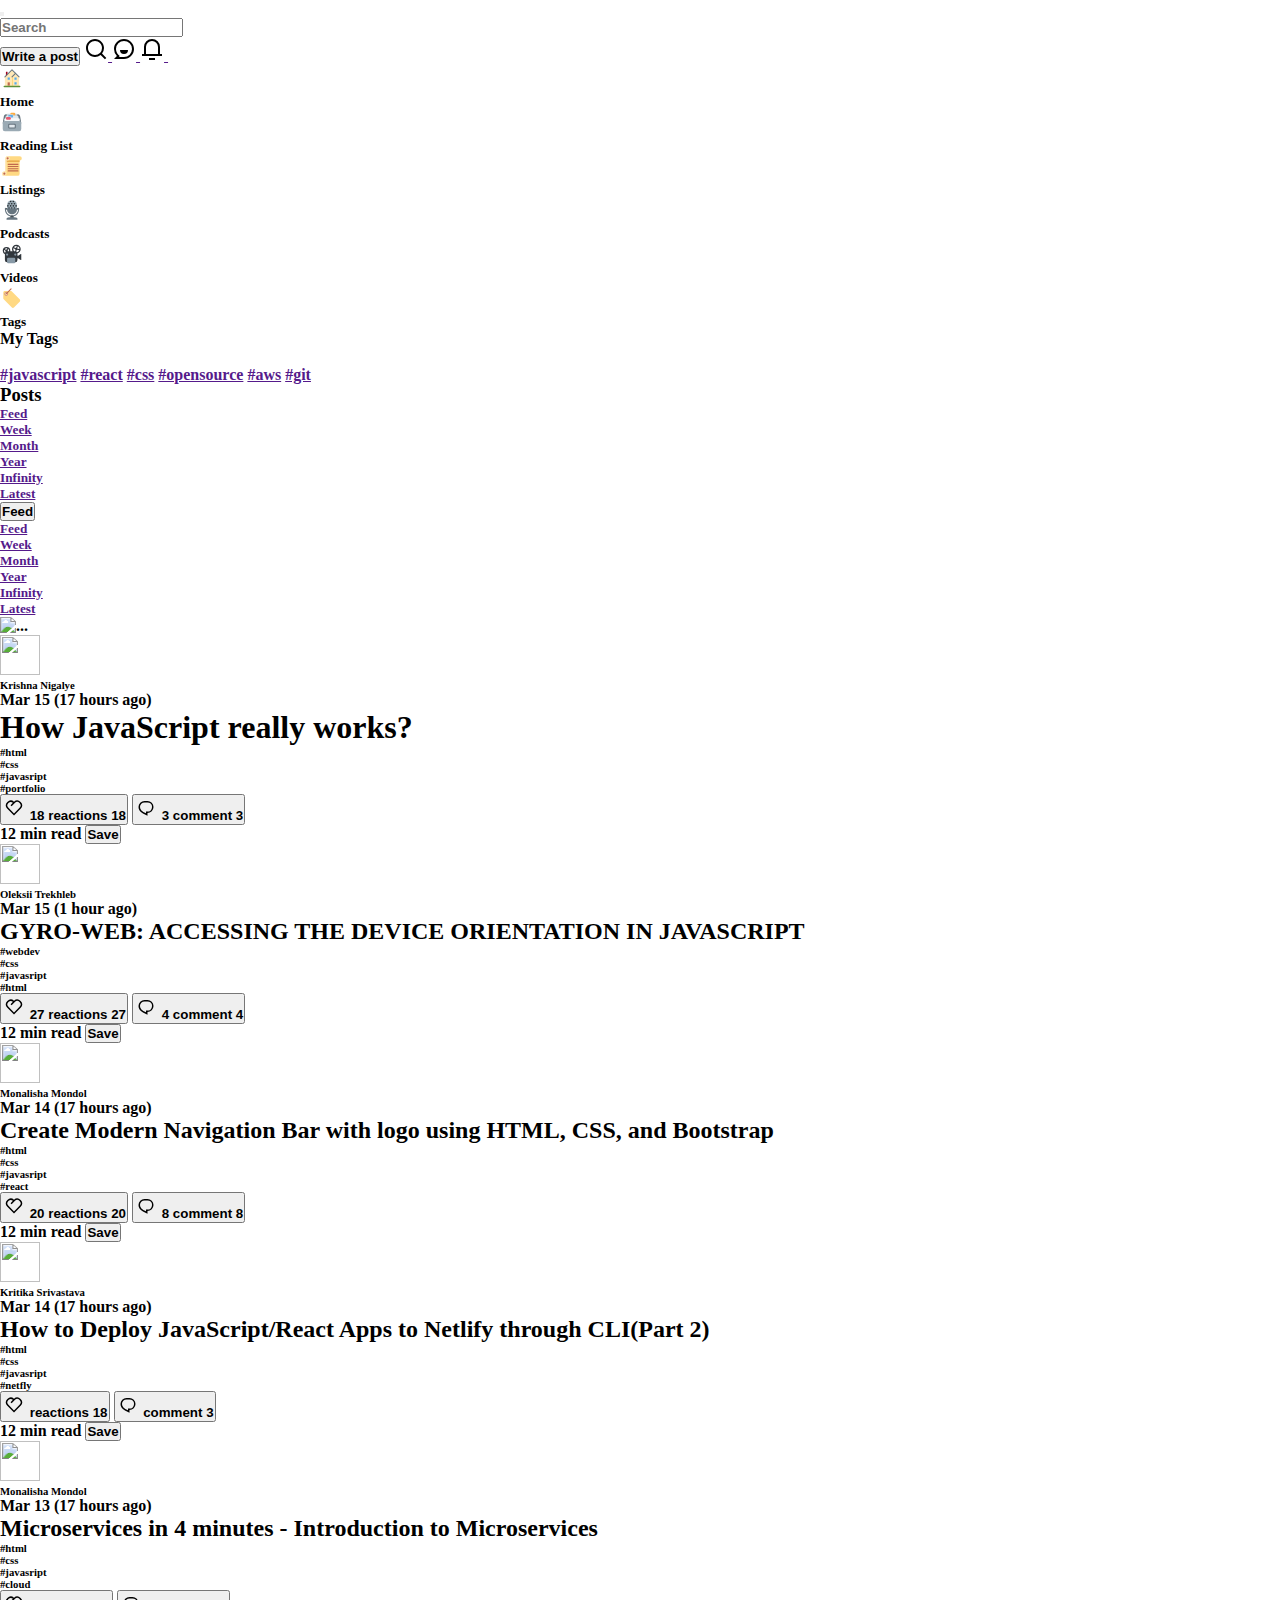
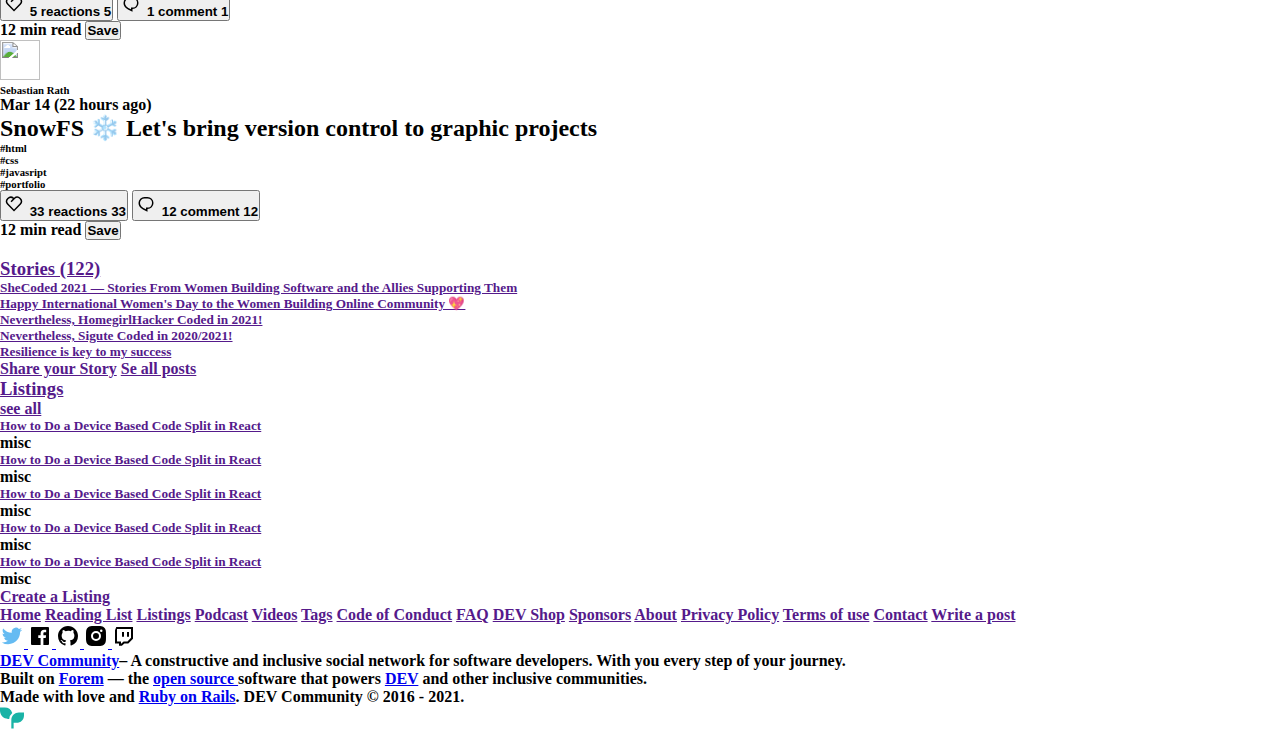
==== dev-to/index.html @ 6b2ee6e8 "fourth commit" ====
<!DOCTYPE html>
<html lang="en">
<head>
    <meta charset="UTF-8">
    <meta http-equiv="X-UA-Compatible" content="IE=edge">
    <meta name="viewport" content="width=device-width, initial-scale=1.0">
    <title>DEV Community 👩‍💻👨‍💻</title>
    <link rel="shortcut icon" type="image/x-icon" href="https://res.cloudinary.com/practicaldev/image/fetch/s--E8ak4Hr1--/c_limit,f_auto,fl_progressive,q_auto,w_32/https://dev-to.s3.us-east-2.amazonaws.com/favicon.ico">
    <link rel="stylesheet" href="/css/sytles.css">
    <link rel="stylesheet" href="/bootstrap_rectangles/css/styles.css">
    <link rel="stylesheet" href="https://cdn.jsdelivr.net/npm/bootstrap@4.6.0/dist/css/bootstrap.min.css" integrity="sha384-B0vP5xmATw1+K9KRQjQERJvTumQW0nPEzvF6L/Z6nronJ3oUOFUFpCjEUQouq2+l" crossorigin="anonymous">
    <link rel="preconnect" href="https://fonts.gstatic.com">
    <link href="https://fonts.googleapis.com/css2?family=Roboto:wght@100;300;400;500;700;900&display=swap" rel="stylesheet">
</head>
<body>

    <nav class="navbar navbar-light navbar-expand-lg">
        <div class="container-fluid wrapper-width">
            <div class="row">
                <button class="navbar-toggler d-flex align-center-items" type="button" data-toggle="collapse" data-target="#navbarNavDropdown" aria-controls="navbarNavDropdown" aria-expanded="false" aria-label="Toggle navigation">
                    <span class="d-md-none navbar-toggler-icon"></span>
                </button>
                <a class="navbar-brand" href="#">
                    <img src="https://desafio-de-maquetado2.vercel.app/Images/img-nav/new-logo.svg" alt="">
                </a>
                <form class="form-inline d-none d-md-block">
                    <input class="form-control" type="search" placeholder="Search" aria-label="Search">
                </form>
            </div>

            <div class="row">
                <button type="button" class="d-none d-md-block btn">Write a post</button>

                <a class="d-md-none button-icon" href="">
                    <svg xmlns="http://www.w3.org/2000/svg" width="24" height="24" viewBox="0 0 24 24" role="img" aria-labelledby="ae54tlfu41t7afnmxhl8rkuqq71bh6od" class="crayons-icon"><title id="ae54tlfu41t7afnmxhl8rkuqq71bh6od">Search</title>
                        <path d="M18.031 16.617l4.283 4.282-1.415 1.415-4.282-4.283A8.96 8.96 0 0111 20c-4.968 0-9-4.032-9-9s4.032-9 9-9 9 4.032 9 9a8.96 8.96 0 01-1.969 5.617zm-2.006-.742A6.977 6.977 0 0018 11c0-3.868-3.133-7-7-7-3.868 0-7 3.132-7 7 0 3.867 3.132 7 7 7a6.977 6.977 0 004.875-1.975l.15-.15z"></path>
                    </svg>
                </a>
                <a href="" class="button-icon">
                    <svg xmlns="http://www.w3.org/2000/svg" width="24" height="24" viewBox="0 0 24 24" role="img" aria-labelledby="ap96r28fh9pj8xdthjim17b8vwvxc801" class="crayons-icon"><title id="ap96r28fh9pj8xdthjim17b8vwvxc801">Connect</title>
                        <path d="M2 12C2 6.477 6.477 2 12 2s10 4.477 10 10-4.477 10-10 10H2l2.929-2.929A9.969 9.969 0 012 12zm4.828 8H12a8 8 0 10-8-8c0 2.152.851 4.165 2.343 5.657l1.414 1.414-.929.929zM8 13h8a4 4 0 11-8 0z"></path>
                    </svg>
                </a>
                <a href="" class="button-icon">
                    <svg xmlns="http://www.w3.org/2000/svg" width="24" height="24" viewBox="0 0 24 24" role="img" aria-labelledby="aa2rkw6svgg9p0xlcih3quucnn1wl0if" class="crayons-icon"><title id="aa2rkw6svgg9p0xlcih3quucnn1wl0if">Notifications</title>
                        <path d="M20 17h2v2H2v-2h2v-7a8 8 0 1116 0v7zm-2 0v-7a6 6 0 10-12 0v7h12zm-9 4h6v2H9v-2z"></path>
                    </svg>
                </a>
                <a href="" class="button-image-profile">
                    <img class="image-profile" src="https://res.cloudinary.com/practicaldev/image/fetch/s--glJYjYcU--/c_fill,f_auto,fl_progressive,h_90,q_auto,w_90/https://dev-to-uploads.s3.amazonaws.com/uploads/user/profile_image/595849/c77cfee6-79aa-44db-8328-0d3a5eb664ba.jpeg" alt="">
                </a>

            </div>
        </div>
    </nav>

    <div class="container-fluid  blog-content d-flex justify-content-center">
        <div class="row wrapper-width">
            <div class="d-none d-md-block col-md-3 col-lg-2 pr-md-0">
                <div class="container">
                    <div class="row wrapper-sections flex-column">
                        <div class="button d-flex">
                            <svg xmlns="http://www.w3.org/2000/svg" viewBox="0 0 44 44" width="24" height="24" role="img" aria-labelledby="ab5m3usulro2rlxwk3mt3gf7v6pxjgid" class="crayons-icon crayons-icon--default"><title id="ab5m3usulro2rlxwk3mt3gf7v6pxjgid">Home</title>
                                <g class="nc-icon-wrapper">
                                    <path fill="#A0041E" d="M13.344 18.702h-2a.5.5 0 01-.5-.5v-7a.5.5 0 01.5-.5h2a.5.5 0 01.5.5v7a.5.5 0 01-.5.5z"></path>
                                    <path fill="#FFE8B6" d="M9 20L22 7l13 13v17H9z"></path>
                                    <path fill="#FFCC4D" d="M22 20h1v16h-1z"></path>
                                    <path fill="#66757F" d="M35 21a.997.997 0 01-.707-.293L22 8.414 9.707 20.707a1 1 0 11-1.414-1.414l13-13a.999.999 0 011.414 0l13 13A.999.999 0 0135 21z"></path>
                                    <path fill="#66757F" d="M22 21a.999.999 0 01-.707-1.707l6.5-6.5a1 1 0 111.414 1.414l-6.5 6.5A.997.997 0 0122 21z"></path>
                                    <path fill="#C1694F" d="M14 30h4v6h-4z"></path>
                                    <path fill="#55ACEE" d="M14 21h4v4h-4zm12.5 0h4v4h-4zm0 9h4v4h-4z"></path>
                                    <path fill="#5C913B" d="M37.5 37.5A1.5 1.5 0 0136 39H8a1.5 1.5 0 010-3h28a1.5 1.5 0 011.5 1.5z"></path>
                                </g>
                            </svg>
                            <h5 class="d-flex">Home</h5>
                        </div>
                        <div class="button d-flex">
                            <svg xmlns="http://www.w3.org/2000/svg" viewBox="0 0 44 44" width="24" height="24">
                                <g class="nc-icon-wrapper">
                                    <path fill="#67757F" d="M39 24c0 2.209-1.791 2-4 2H9c-2.209 0-4 .209-4-2l2-12c.125-1.917 1.791-4 4-4h22c2.209 0 3.791 2.208 4 4l2 12z"></path>
                                    <path fill="#CCD6DD" d="M32 17a2 2 0 01-2 2H14a2 2 0 01-2-2V9a2 2 0 012-2h16a2 2 0 012 2v8z"></path>
                                    <path fill="#E1E8ED" d="M34 21a2 2 0 01-2 2H12a2 2 0 01-2-2v-8a2 2 0 012-2h20a2 2 0 012 2v8z"></path>
                                    <path fill="#F5F8FA" d="M36 25a2 2 0 01-2 2H10a2 2 0 01-2-2v-8a2 2 0 012-2h24a2 2 0 012 2v8z"></path>
                                    <path fill="#9AAAB4" d="M39 35a4 4 0 01-4 4H9a4 4 0 01-4-4V24a4 4 0 014-4h26a4 4 0 014 4v11z"></path>
                                    <path fill="#67757F" d="M18 16zm0 0z"></path>
                                    <path fill="#FCAB40" d="M26 5h-5a2 2 0 00-2 2v1h4a2 2 0 012 2h1a2 2 0 002-2V7a2 2 0 00-2-2z"></path>
                                    <path fill="#5DADEC" d="M22 9h-5a2 2 0 00-2 2v1h4a2 2 0 012 2h1a2 2 0 002-2v-1a2 2 0 00-2-2z"></path>
                                    <path fill="#E75A70" d="M20 16a2 2 0 01-2 2h-5a2 2 0 01-2-2v-1a2 2 0 012-2h5a2 2 0 012 2v1z"></path>
                                    <path fill="#67757F" d="M29 32a2 2 0 01-2 2H17a2 2 0 01-2-2v-5a2 2 0 012-2h10a2 2 0 012 2v5zm-11-4z"></path>
                                    <path fill="#E1E8ED" d="M27 31a1 1 0 01-1 1h-8a1 1 0 01-1-1v-3a1 1 0 011-1h8a1 1 0 011 1v3z"></path>
                                </g>
                            </svg>
                            <h5 class="d-flex">Reading List</h5>
                        </div>
                        <div class="button d-flex">
                            <svg xmlns="http://www.w3.org/2000/svg" viewBox="0 0 44 44" width="24" height="24">
                                <g class="nc-icon-wrapper">
                                    <path fill="#FFD983" d="M36 4H14a4 4 0 00-4 4v24H8a4 4 0 000 8h24a4 4 0 004-4V12a4 4 0 000-8z"></path>
                                    <path fill="#E39F3D" d="M12 14h24v-2H14l-2-1z"></path>
                                    <path fill="#FFE8B6" d="M14 4a4 4 0 00-4 4v24.555A3.955 3.955 0 008 32a4 4 0 104 4V11.445c.59.344 1.268.555 2 .555a4 4 0 000-8z"></path>
                                    <path fill="#C1694F" d="M16 8a2 2 0 11-4.001-.001A2 2 0 0116 8m-6 28a2 2 0 11-4.001-.001A2 2 0 0110 36m24-17a1 1 0 01-1 1H15a1 1 0 010-2h18a1 1 0 011 1m0 4a1 1 0 01-1 1H15a1 1 0 110-2h18a1 1 0 011 1m0 4a1 1 0 01-1 1H15a1 1 0 110-2h18a1 1 0 011 1m0 4a1 1 0 01-1 1H15a1 1 0 110-2h18a1 1 0 011 1"></path>
                                </g>
                            </svg>
                            <h5 class="d-flex">Listings</h5>
                        </div>
                        <div class="button d-flex">
                            <svg xmlns="http://www.w3.org/2000/svg" viewBox="0 0 44 44" width="24" height="24">
                                <g class="nc-icon-wrapper">
                                    <path fill="#292F33" d="M10 19h24v2H10zm15 15c0 2.208-.792 4-3 4-2.209 0-3-1.792-3-4s.791-2 3-2c2.208 0 3-.208 3 2z"></path>
                                    <path fill="#66757F" d="M22 35c-6.627 0-10 1.343-10 3v2h20v-2c0-1.657-3.373-3-10-3z"></path>
                                    <path fill="#99AAB5" d="M22 4a9 9 0 00-9 9v7h18v-7a9 9 0 00-9-9z"></path>
                                    <g fill="#292F33" transform="translate(4 4)">
                                        <circle cx="15.5" cy="2.5" r="1.5"></circle>
                                        <circle cx="20.5" cy="2.5" r="1.5"></circle>
                                        <circle cx="17.5" cy="6.5" r="1.5"></circle>
                                        <circle cx="22.5" cy="6.5" r="1.5"></circle>
                                        <circle cx="12.5" cy="6.5" r="1.5"></circle>
                                        <circle cx="15.5" cy="10.5" r="1.5"></circle>
                                        <circle cx="10.5" cy="10.5" r="1.5"></circle>
                                        <circle cx="20.5" cy="10.5" r="1.5"></circle>
                                        <circle cx="25.5" cy="10.5" r="1.5"></circle>
                                        <circle cx="17.5" cy="14.5" r="1.5"></circle>
                                        <circle cx="22.5" cy="14.5" r="1.5"></circle>
                                        <circle cx="12.5" cy="14.5" r="1.5"></circle>
                                    </g>
                                    <path fill="#66757F" d="M13 19.062V21c0 4.971 4.029 9 9 9s9-4.029 9-9v-1.938H13z"></path>
                                    <path fill="#66757F" d="M34 18a1 1 0 00-1 1v2c0 6.074-4.925 11-11 11s-11-4.926-11-11v-2a1 1 0 00-2 0v2c0 7.18 5.82 13 13 13s13-5.82 13-13v-2a1 1 0 00-1-1z"></path>
                                </g>
                            </svg>
                            <h5 class="d-flex">Podcasts</h5>
                        </div>
                        <div class="button d-flex">
                            <svg xmlns="http://www.w3.org/2000/svg" viewBox="0 0 44 44" width="24" height="24">
                                <g transform="translate(4 4)">
                                    <path fill="#31373D" d="M34.074 18l-4.832 3H28v-4c0-.088-.02-.169-.026-.256C31.436 15.864 34 12.735 34 9a8 8 0 00-16.001 0c0 1.463.412 2.822 1.099 4H14.92c.047-.328.08-.66.08-1a7 7 0 10-14 0 6.995 6.995 0 004 6.317V29a4 4 0 004 4h15a4 4 0 004-4v-3h1.242l4.832 3H35V18h-.926zM28.727 3.977a5.713 5.713 0 012.984 4.961L28.18 8.35a2.276 2.276 0 00-.583-.982l1.13-3.391zm-.9 6.342l3.552.592a5.713 5.713 0 01-4.214 3.669 3.985 3.985 0 00-1.392-1.148l.625-2.19a2.425 2.425 0 001.429-.923zM26 3.285c.282 0 .557.027.828.067l-1.131 3.392c-.404.054-.772.21-1.081.446L21.42 5.592A5.703 5.703 0 0126 3.285zM20.285 9c0-.563.085-1.106.236-1.62l3.194 1.597-.002.023c0 .657.313 1.245.771 1.662L23.816 13h-1.871a5.665 5.665 0 01-1.66-4zm-9.088-.385A4.64 4.64 0 0112.667 12c0 .344-.043.677-.113 1H10.1c.145-.304.233-.641.233-1a2.32 2.32 0 00-.392-1.292l1.256-2.093zM8 7.333c.519 0 1.01.105 1.476.261L8.22 9.688c-.073-.007-.145-.022-.22-.022a2.32 2.32 0 00-1.292.392L4.615 8.803A4.64 4.64 0 018 7.333zM3.333 12c0-.519.105-1.01.261-1.477l2.095 1.257c-.007.073-.022.144-.022.22 0 .75.36 1.41.91 1.837a3.987 3.987 0 00-1.353 1.895C4.083 14.881 3.333 13.533 3.333 12z"></path>
                                    <circle fill="#8899A6" cx="24" cy="19" r="2"></circle>
                                    <circle fill="#8899A6" cx="9" cy="19" r="2"></circle>
                                    <path fill="#8899A6" d="M24 27a2 2 0 00-2-2H11a2 2 0 00-2 2v6a2 2 0 002 2h11a2 2 0 002-2v-6z"></path>
                                </g>
                            </svg>
                            <h5 class="d-flex">Videos</h5>
                        </div>
                        <div class="button d-flex">
                            <svg xmlns="http://www.w3.org/2000/svg" viewBox="0 0 44 44" width="24" height="24">
                                <g class="nc-icon-wrapper">
                                    <path fill="#FFD983" d="M36.017 24.181L21.345 9.746C20.687 9.087 19.823 9 18.96 9H8.883C7.029 9 6 10.029 6 11.883v10.082c0 .861.089 1.723.746 2.38L21.3 39.017a3.287 3.287 0 004.688 0l10.059-10.088c1.31-1.312 1.28-3.438-.03-4.748zm-23.596-8.76a1.497 1.497 0 11-2.118-2.117 1.497 1.497 0 012.118 2.117z"></path>
                                    <path fill="#D99E82" d="M13.952 11.772a3.66 3.66 0 00-5.179 0 3.663 3.663 0 105.18 5.18 3.664 3.664 0 00-.001-5.18zm-1.53 3.65a1.499 1.499 0 11-2.119-2.12 1.499 1.499 0 012.119 2.12z"></path>
                                    <path fill="#C1694F" d="M12.507 14.501a1 1 0 11-1.415-1.414l8.485-8.485a1 1 0 111.415 1.414l-8.485 8.485z"></path>
                                </g>
                            </svg>
                            <h5 class="d-flex">Tags</h5>
                        </div>
                    </div>
                    <div class="row wrapper-tags">
                        <div class="d-flex justify-content-between w-100 mb-md-2">
                            <h4>My Tags</h4>
                            <a href="">
                                <img src="https://desafio-de-maquetado2.vercel.app/Images/tagsDashboard.svg" alt="">
                            </a>
                        </div>
                        <div class="d-flex flex-column wrapper-buttons-tags">
                            <a class="button-tags" href="">#javascript</a>
                            <a class="button-tags" href="">#react</a>
                            <a class="button-tags" href="">#css</a>
                            <a class="button-tags" href="">#opensource</a>
                            <a class="button-tags" href="">#aws</a>
                            <a class="button-tags" href="">#git</a>
                        </div>


                    </div>
                </div>

            </div>

            <div class="col-12 col-md-9 col-lg-7 p-0 pr-md-3 pl-md-3">
                <div class="container-fluid p-0">

                    <div class="menu-posts d-flex justify-content-between pt-md-0 pl-md-0">
                        <div>
                            <h3>Posts</h3>
                        </div>
                        <div class="d-none d-md-block">
                            <div class="menu-posts-items d-flex">
                                <a href=""><h5>Feed</h5></a>
                                <a href=""><h5>Week</h5></a>
                                <a href=""><h5>Month</h5></a>
                                <a href=""><h5>Year</h5></a>
                                <a href=""><h5>Infinity</h5></a>
                                <a href=""><h5>Latest</h5></a>
                            </div>
                        </div>

                        <div class="dropdown d-md-none">
                            <button class="btn btn-light dropdown-toggle" type="button" id="dropdownMenuButton" data-toggle="dropdown" aria-haspopup="true" aria-expanded="false">
                              Feed
                            </button>
                            <div class="dropdown-menu" aria-labelledby="dropdownMenuButton">                           
                                <a class="dropdown-item" href=""><h5>Feed</h5></a>
                                <a class="dropdown-item" href=""><h5>Week</h5></a>
                                <a class="dropdown-item" href=""><h5>Month</h5></a>
                                <a class="dropdown-item" href=""><h5>Year</h5></a>
                                <a class="dropdown-item" href=""><h5>Infinity</h5></a>
                                <a class="dropdown-item" href=""><h5>Latest</h5></a>
                            </div>
                        </div>


                        
                    </div>

                    <div class="cards-wrapper">

                        <div class="card card-principal">
                            <img src="https://res.cloudinary.com/practicaldev/image/fetch/s--KE-aNspA--/c_imagga_scale,f_auto,fl_progressive,h_420,q_auto,w_1000/https://dev-to-uploads.s3.amazonaws.com/uploads/articles/82s6gsr763wlq2e74wsr.jpeg" class="card-img-top" alt="...">
    
                            <div class="card-body">
                                <div class="wrapper-writter d-flex">
                                    <img src="https://res.cloudinary.com/practicaldev/image/fetch/s--rupM3g-_--/c_fill,f_auto,fl_progressive,h_90,q_auto,w_90/https://dev-to-uploads.s3.amazonaws.com/uploads/user/profile_image/595879/6a59eaf0-9c65-4d23-915a-bbe4ee32431c.jpeg" alt="" width="40" height="40">
                                    <div>
                                        <h6>Krishna Nigalye</h6>
                                        <h7>Mar 15 (17 hours ago)</h7>
                                    </div>                                
                                </div>
                                <h1>How JavaScript really works?</h1>
                                <div class="wrapper-tags d-flex">
                                    <h6>#html</h6>
                                    <h6>#css</h6>
                                    <h6>#javasript</h6>
                                    <h6>#portfolio</h6>
                                </div>
                                <div class="wrapper-buttons d-flex justify-content-between">
                                    <div class="wrapper-actions d-flex">
                                        <button class="d-flex">
                                            <svg class="crayons-icon" width="24" height="24" xmlns="http://www.w3.org/2000/svg"><path d="M18.884 12.595l.01.011L12 19.5l-6.894-6.894.01-.01A4.875 4.875 0 0112 5.73a4.875 4.875 0 016.884 6.865zM6.431 7.037a3.375 3.375 0 000 4.773L12 17.38l5.569-5.569a3.375 3.375 0 10-4.773-4.773L9.613 10.22l-1.06-1.062 2.371-2.372a3.375 3.375 0 00-4.492.25v.001z"></path></svg>
                                            <h8 class="d-none d-md-block">18 reactions</h8>
                                            <h8 class="d-md-none">18</h8>
                                        </button>
                                        <button class="d-flex">
                                            <svg class="crayons-icon" width="24" height="24" xmlns="http://www.w3.org/2000/svg"><path d="M10.5 5h3a6 6 0 110 12v2.625c-3.75-1.5-9-3.75-9-8.625a6 6 0 016-6zM12 15.5h1.5a4.501 4.501 0 001.722-8.657A4.5 4.5 0 0013.5 6.5h-3A4.5 4.5 0 006 11c0 2.707 1.846 4.475 6 6.36V15.5z"></path></svg>
                                            <h8 class="d-none d-md-block">3 comment</h8>
                                            <h8 class="d-md-none">3</h8>
                                        </button>
                                    </div>
                                    <div class="wrapper-engagement">
                                        <h9>12 min read</h9>
                                        <button class="button-save">Save</button>
                                    </div>
                                </div>
    
                            </div>
                        </div>
    
                        <div class="card card-secondary">
                            <div class="card-body">
                                <div class="wrapper-writter d-flex">
                                    <img src="https://res.cloudinary.com/practicaldev/image/fetch/s--qr_Rigam--/c_fill,f_auto,fl_progressive,h_90,q_auto,w_90/https://dev-to-uploads.s3.amazonaws.com/uploads/user/profile_image/75714/b0158eeb-ee34-4382-9afd-ca9f9bede62c.JPG" alt="" width="40" height="40">
                                    <div>
                                        <h6>Oleksii Trekhleb</h6>
                                        <h7>Mar 15 (1 hour ago)</h7>
                                    </div>                                
                                </div>
                                <h2>GYRO-WEB: ACCESSING THE DEVICE ORIENTATION IN JAVASCRIPT</h2>
                                <div class="wrapper-tags d-flex">
                                    <h6>#webdev</h6>
                                    <h6>#css</h6>
                                    <h6>#javasript</h6>
                                    <h6>#html</h6>
                                </div>
                                <div class="wrapper-buttons d-flex justify-content-between">
                                    <div class="wrapper-actions d-flex">
                                        <button class="d-flex">
                                            <svg class="crayons-icon" width="24" height="24" xmlns="http://www.w3.org/2000/svg"><path d="M18.884 12.595l.01.011L12 19.5l-6.894-6.894.01-.01A4.875 4.875 0 0112 5.73a4.875 4.875 0 016.884 6.865zM6.431 7.037a3.375 3.375 0 000 4.773L12 17.38l5.569-5.569a3.375 3.375 0 10-4.773-4.773L9.613 10.22l-1.06-1.062 2.371-2.372a3.375 3.375 0 00-4.492.25v.001z"></path></svg>
                                            <h8 class="d-none d-md-block">27 reactions</h8>
                                            <h8 class="d-md-none">27</h8>
                                        </button>
                                        <button class="d-flex">
                                            <svg class="crayons-icon" width="24" height="24" xmlns="http://www.w3.org/2000/svg"><path d="M10.5 5h3a6 6 0 110 12v2.625c-3.75-1.5-9-3.75-9-8.625a6 6 0 016-6zM12 15.5h1.5a4.501 4.501 0 001.722-8.657A4.5 4.5 0 0013.5 6.5h-3A4.5 4.5 0 006 11c0 2.707 1.846 4.475 6 6.36V15.5z"></path></svg>
                                            <h8 class="d-none d-md-block">4 comment</h8>
                                            <h8 class="d-md-none">4</h8>
                                        </button>
                                    </div>
                                    <div class="wrapper-engagement">
                                        <h9>12 min read</h9>
                                        <button class="button-save">Save</button>
                                    </div>
                                </div>
    
                            </div>
                        </div>

                        <div class="card card-secondary">
                            <div class="card-body">
                                <div class="wrapper-writter d-flex">
                                    <img src="https://res.cloudinary.com/practicaldev/image/fetch/s--017_NvpR--/c_fill,f_auto,fl_progressive,h_90,q_auto,w_90/https://dev-to-uploads.s3.amazonaws.com/uploads/user/profile_image/551732/0bc7a7fb-f3d6-4626-a491-8fbc3a74ae08.jpg" alt="" width="40" height="40">
                                    <div>
                                        <h6>Monalisha Mondol</h6>
                                        <h7>Mar 14 (17 hours ago)</h7>
                                    </div>                                
                                </div>
                                <h2>Create Modern Navigation Bar with logo using HTML, CSS, and Bootstrap</h2>
                                <div class="wrapper-tags d-flex">
                                    <h6>#html</h6>
                                    <h6>#css</h6>
                                    <h6>#javasript</h6>
                                    <h6>#react</h6>
                                </div>
                                <div class="wrapper-buttons d-flex justify-content-between">
                                    <div class="wrapper-actions d-flex">
                                        <button class="d-flex">
                                            <svg class="crayons-icon" width="24" height="24" xmlns="http://www.w3.org/2000/svg"><path d="M18.884 12.595l.01.011L12 19.5l-6.894-6.894.01-.01A4.875 4.875 0 0112 5.73a4.875 4.875 0 016.884 6.865zM6.431 7.037a3.375 3.375 0 000 4.773L12 17.38l5.569-5.569a3.375 3.375 0 10-4.773-4.773L9.613 10.22l-1.06-1.062 2.371-2.372a3.375 3.375 0 00-4.492.25v.001z"></path></svg>
                                            <h8 class="d-none d-md-block">20 reactions</h8>
                                            <h8 class="d-md-none">20</h8>
                                        </button>
                                        <button class="d-flex">
                                            <svg class="crayons-icon" width="24" height="24" xmlns="http://www.w3.org/2000/svg"><path d="M10.5 5h3a6 6 0 110 12v2.625c-3.75-1.5-9-3.75-9-8.625a6 6 0 016-6zM12 15.5h1.5a4.501 4.501 0 001.722-8.657A4.5 4.5 0 0013.5 6.5h-3A4.5 4.5 0 006 11c0 2.707 1.846 4.475 6 6.36V15.5z"></path></svg>
                                            <h8 class="d-none d-md-block">8 comment</h8>
                                            <h8 class="d-md-none">8</h8>
                                        </button>
                                    </div>
                                    <div class="wrapper-engagement">
                                        <h9>12 min read</h9>
                                        <button class="button-save">Save</button>
                                    </div>
                                </div>
    
                            </div>
                        </div>


                        <div class="card card-secondary">
                            <div class="card-body">
                                <div class="wrapper-writter d-flex">
                                    <img src="https://res.cloudinary.com/practicaldev/image/fetch/s--dAmoXHO3--/c_fill,f_auto,fl_progressive,h_90,q_auto,w_90/https://dev-to-uploads.s3.amazonaws.com/uploads/user/profile_image/405854/e2c4f335-3bd2-4b11-bab6-578c25060b62.jpg" alt="" width="40" height="40">
                                    <div>
                                        <h6>Kritika Srivastava</h6>
                                        <h7>Mar 14 (17 hours ago)</h7>
                                    </div>                                
                                </div>
                                <h2>How to Deploy JavaScript/React Apps to Netlify through CLI(Part 2)</h2>
                                <div class="wrapper-tags d-flex">
                                    <h6>#html</h6>
                                    <h6>#css</h6>
                                    <h6>#javasript</h6>
                                    <h6>#netfly</h6>
                                </div>
                                <div class="wrapper-buttons d-flex justify-content-between">
                                    <div class="wrapper-actions d-flex">
                                        <button class="d-flex">
                                            <svg class="crayons-icon" width="24" height="24" xmlns="http://www.w3.org/2000/svg"><path d="M18.884 12.595l.01.011L12 19.5l-6.894-6.894.01-.01A4.875 4.875 0 0112 5.73a4.875 4.875 0 016.884 6.865zM6.431 7.037a3.375 3.375 0 000 4.773L12 17.38l5.569-5.569a3.375 3.375 0 10-4.773-4.773L9.613 10.22l-1.06-1.062 2.371-2.372a3.375 3.375 0 00-4.492.25v.001z"></path></svg>
                                            <h8 class="d-none d-md-block">reactions</h8>
                                            <h8 class="d-md-none">18</h8>
                                        </button>
                                        <button class="d-flex">
                                            <svg class="crayons-icon" width="24" height="24" xmlns="http://www.w3.org/2000/svg"><path d="M10.5 5h3a6 6 0 110 12v2.625c-3.75-1.5-9-3.75-9-8.625a6 6 0 016-6zM12 15.5h1.5a4.501 4.501 0 001.722-8.657A4.5 4.5 0 0013.5 6.5h-3A4.5 4.5 0 006 11c0 2.707 1.846 4.475 6 6.36V15.5z"></path></svg>
                                            <h8 class="d-none d-md-block">comment</h8>
                                            <h8 class="d-md-none">3</h8>
                                        </button>
                                    </div>
                                    <div class="wrapper-engagement">
                                        <h9>12 min read</h9>
                                        <button class="button-save">Save</button>
                                    </div>
                                </div>
    
                            </div>
                        </div>

                        <div class="card card-secondary">
                            <div class="card-body">
                                <div class="wrapper-writter d-flex">
                                    <img src="https://res.cloudinary.com/practicaldev/image/fetch/s--x0RBvyqL--/c_fill,f_auto,fl_progressive,h_90,q_auto,w_90/https://dev-to-uploads.s3.amazonaws.com/uploads/user/profile_image/194630/219dd9d5-c690-4996-a552-110518583eeb.JPG" alt="" width="40" height="40">
                                    <div>
                                        <h6>Monalisha Mondol</h6>
                                        <h7>Mar 13 (17 hours ago)</h7>
                                    </div>                                
                                </div>
                                <h2>Microservices in 4 minutes - Introduction to Microservices</h2>
                                <div class="wrapper-tags d-flex">
                                    <h6>#html</h6>
                                    <h6>#css</h6>
                                    <h6>#javasript</h6>
                                    <h6>#cloud</h6>
                                </div>
                                <div class="wrapper-buttons d-flex justify-content-between">
                                    <div class="wrapper-actions d-flex">
                                        <button class="d-flex">
                                            <svg class="crayons-icon" width="24" height="24" xmlns="http://www.w3.org/2000/svg"><path d="M18.884 12.595l.01.011L12 19.5l-6.894-6.894.01-.01A4.875 4.875 0 0112 5.73a4.875 4.875 0 016.884 6.865zM6.431 7.037a3.375 3.375 0 000 4.773L12 17.38l5.569-5.569a3.375 3.375 0 10-4.773-4.773L9.613 10.22l-1.06-1.062 2.371-2.372a3.375 3.375 0 00-4.492.25v.001z"></path></svg>
                                            <h8 class="d-none d-md-block">5 reactions</h8>
                                            <h8 class="d-md-none">5</h8>
                                        </button>
                                        <button class="d-flex">
                                            <svg class="crayons-icon" width="24" height="24" xmlns="http://www.w3.org/2000/svg"><path d="M10.5 5h3a6 6 0 110 12v2.625c-3.75-1.5-9-3.75-9-8.625a6 6 0 016-6zM12 15.5h1.5a4.501 4.501 0 001.722-8.657A4.5 4.5 0 0013.5 6.5h-3A4.5 4.5 0 006 11c0 2.707 1.846 4.475 6 6.36V15.5z"></path></svg>
                                            <h8 class="d-none d-md-block">1 comment</h8>
                                            <h8 class="d-md-none">1</h8>
                                        </button>
                                    </div>
                                    <div class="wrapper-engagement">
                                        <h9>12 min read</h9>
                                        <button class="button-save">Save</button>
                                    </div>
                                </div>
    
                            </div>
                        </div>

                        <div class="card card-secondary">
                            <div class="card-body">
                                <div class="wrapper-writter d-flex">
                                    <img src="https://res.cloudinary.com/practicaldev/image/fetch/s--L9ll2MCk--/c_fill,f_auto,fl_progressive,h_90,q_auto,w_90/https://dev-to-uploads.s3.amazonaws.com/uploads/user/profile_image/595829/998c5f0e-02ca-4658-a1dc-f75d1eea4e1c.jpeg" alt="" width="40" height="40">
                                    <div>
                                        <h6>Sebastian Rath</h6>
                                        <h7>Mar 14 (22 hours ago)</h7>
                                    </div>                                
                                </div>
                                <h2>SnowFS ❄️ Let's bring version control to graphic projects</h2>
                                <div class="wrapper-tags d-flex">
                                    <h6>#html</h6>
                                    <h6>#css</h6>
                                    <h6>#javasript</h6>
                                    <h6>#portfolio</h6>
                                </div>
                                <div class="wrapper-buttons d-flex justify-content-between">
                                    <div class="wrapper-actions d-flex">
                                        <button class="d-flex">
                                            <svg class="crayons-icon" width="24" height="24" xmlns="http://www.w3.org/2000/svg"><path d="M18.884 12.595l.01.011L12 19.5l-6.894-6.894.01-.01A4.875 4.875 0 0112 5.73a4.875 4.875 0 016.884 6.865zM6.431 7.037a3.375 3.375 0 000 4.773L12 17.38l5.569-5.569a3.375 3.375 0 10-4.773-4.773L9.613 10.22l-1.06-1.062 2.371-2.372a3.375 3.375 0 00-4.492.25v.001z"></path></svg>
                                            <h8 class="d-none d-md-block">33 reactions</h8>
                                            <h8 class="d-md-none">33</h8>
                                        </button>
                                        <button class="d-flex">
                                            <svg class="crayons-icon" width="24" height="24" xmlns="http://www.w3.org/2000/svg"><path d="M10.5 5h3a6 6 0 110 12v2.625c-3.75-1.5-9-3.75-9-8.625a6 6 0 016-6zM12 15.5h1.5a4.501 4.501 0 001.722-8.657A4.5 4.5 0 0013.5 6.5h-3A4.5 4.5 0 006 11c0 2.707 1.846 4.475 6 6.36V15.5z"></path></svg>
                                            <h8 class="d-none d-md-block">12 comment</h8>
                                            <h8 class="d-md-none">12</h8>
                                        </button>
                                    </div>
                                    <div class="wrapper-engagement">
                                        <h9>12 min read</h9>
                                        <button class="button-save">Save</button>
                                    </div>
                                </div>
    
                            </div>
                        </div>
                        

                    </div>

                    

                </div>
            </div>

            <div class="d-none d-lg-block col-lg-3 green p-0">
                <div class="list-stories">
                    <img src="https://dev-to-uploads.s3.amazonaws.com/i/vuoa6jsh5uhy32ehpizb.png" alt="" width="100%">
                    <div>
                        <div class="stories-cards">
                            <a href=""><h3> <b>Stories (122)</b> </h3></a>                    
                        </div>
                        <div class="stories-cards">
                            <a href=""><h5>SheCoded 2021 — Stories From Women Building Software and the Allies Supporting Them</h5></a>                    
                        </div>
                        <div class="stories-cards">
                            <a href=""><h5>Happy International Women's Day to the Women Building Online Community 💖</h5></a>                    
                        </div>
                        <div class="stories-cards">
                            <a href=""><h5>Nevertheless, HomegirlHacker Coded in 2021!</h5></a>                    
                        </div>
                        <div class="stories-cards">
                            <a href=""><h5>Nevertheless, Sigute Coded in 2020/2021!</h5></a>                    
                        </div>
                        <div class="stories-cards">
                            <a href=""><h5>Resilience is key to my success </h5></a>                    
                        </div>
                    </div>
                    <div class="d-flex flex-column">
                        <a class="btn btn-primary" href=""> <b>Share your Story</b></a>
                        <a class="btn btn-secondary" href=""> <b>Se all posts</b></a>
                    </div>                   
                </div>

                <div class="list-stories mt-md-3">
                    <div class="d-flex justify-content-between stories-cards">
                        <a href=""><h3>Listings</h3></a>
                        <a class="active" href="">see all</a>                    
                    </div>
                    <div class="stories-cards">
                        <a href=""><h5>How to Do a Device Based Code Split in React</h5></a>  
                        <p>misc</p>                  
                    </div>
                    <div class="stories-cards"">
                        <a href=""><h5>How to Do a Device Based Code Split in React</h5></a>  
                        <p>misc</p>                  
                    </div>
                    <div class="stories-cards"">
                        <a href=""><h5>How to Do a Device Based Code Split in React</h5></a>  
                        <p>misc</p>                  
                    </div>
                    <div class="stories-cards"">
                        <a href=""><h5>How to Do a Device Based Code Split in React</h5></a>  
                        <p>misc</p>                  
                    </div>
                    <div class="stories-cards"">
                        <a href=""><h5>How to Do a Device Based Code Split in React</h5></a>  
                        <p>misc</p>                  
                    </div>
                    <div class="stories-cards"">
                        <a href="">Create a Listing</a>
                    </div>


                </div>

            </div>
        </div>
    </div>

    <footer class="d-flex justify-content-center">
        
        <div class="row d-flex flex-column footer-width"">
            <div class="d-flex justify-content-center">
            <div class="d-flex justify-content-center flex-wrap justify-content-evenly">
                <a href="">Home</a>
                <a href="">Reading List</a>
                <a href="">Listings</a>
                <a href="">Podcast</a>
                <a href="">Videos</a>
                <a href="">Tags</a>
                <a href="">Code of Conduct</a>
                <a href="">FAQ</a>
                <a href="">DEV Shop</a>
                <a href="">Sponsors</a>
                <a href="">About</a>
                <a href="">Privacy Policy</a>
                <a href="">Terms of use</a>
                <a href="">Contact</a>
                <a href="">Write a post</a>
            </div>
            </div>
            <div class="d-flex justify-content-center">
                <a href="https://twitter.com/thepracticaldev" target="blank">
                    <svg xmlns="http://www.w3.org/2000/svg" width="24" height="24" viewBox="0 0 24 24" role="img" aria-labelledby="amarz8fmn2glmpcwj20jbc0e3q6ooemw" class="crayons-icon"><title id="amarz8fmn2glmpcwj20jbc0e3q6ooemw">Twitter</title>
                        <path class="icon" d="M22.162 5.656a8.383 8.383 0 01-2.402.658A4.196 4.196 0 0021.6 4c-.82.488-1.719.83-2.656 1.015a4.182 4.182 0 00-7.126 3.814 11.874 11.874 0 01-8.62-4.37 4.168 4.168 0 00-.566 2.103c0 1.45.738 2.731 1.86 3.481a4.168 4.168 0 01-1.894-.523v.052a4.185 4.185 0 003.355 4.101 4.211 4.211 0 01-1.89.072A4.185 4.185 0 007.97 16.65a8.395 8.395 0 01-6.191 1.732 11.83 11.83 0 006.41 1.88c7.693 0 11.9-6.373 11.9-11.9 0-.18-.005-.362-.013-.54a8.495 8.495 0 002.087-2.165l-.001-.001z" fill="#65bbf2"></path>
                    </svg>
                </a>
                <a href="https://www.facebook.com/thepracticaldev" target="blank">
                    <svg xmlns="http://www.w3.org/2000/svg" width="24" height="24" viewBox="0 0 24 24" role="img" aria-labelledby="ak65gurqgkmj8ovgk1gbnqcp8d3tw6tg" class="crayons-icon"><title id="ak65gurqgkmj8ovgk1gbnqcp8d3tw6tg">Facebook</title>
                        <path class="icon" d="M15.402 21v-6.966h2.333l.349-2.708h-2.682V9.598c0-.784.218-1.319 1.342-1.319h1.434V5.857a19.188 19.188 0 00-2.09-.107c-2.067 0-3.482 1.262-3.482 3.58v1.996h-2.338v2.708h2.338V21H4a1 1 0 01-1-1V4a1 1 0 011-1h16a1 1 0 011 1v16a1 1 0 01-1 1h-4.598z"></path>
                    </svg>
                </a>
                <a href="https://github.com/thepracticaldev" target="blank">
                    <svg xmlns="http://www.w3.org/2000/svg" width="24" height="24" viewBox="0 0 24 24" role="img" aria-labelledby="arc7dy4ck1bqr1n1wh8xwb7lrecb0xk3" class="crayons-icon"><title id="arc7dy4ck1bqr1n1wh8xwb7lrecb0xk3">Github</title>
                        <path class="icon" d="M12 2C6.475 2 2 6.475 2 12a9.994 9.994 0 006.838 9.488c.5.087.687-.213.687-.476 0-.237-.013-1.024-.013-1.862-2.512.463-3.162-.612-3.362-1.175-.113-.288-.6-1.175-1.025-1.413-.35-.187-.85-.65-.013-.662.788-.013 1.35.725 1.538 1.025.9 1.512 2.338 1.087 2.912.825.088-.65.35-1.087.638-1.337-2.225-.25-4.55-1.113-4.55-4.938 0-1.088.387-1.987 1.025-2.688-.1-.25-.45-1.275.1-2.65 0 0 .837-.262 2.75 1.026a9.28 9.28 0 012.5-.338c.85 0 1.7.112 2.5.337 1.912-1.3 2.75-1.024 2.75-1.024.55 1.375.2 2.4.1 2.65.637.7 1.025 1.587 1.025 2.687 0 3.838-2.337 4.688-4.562 4.938.362.312.675.912.675 1.85 0 1.337-.013 2.412-.013 2.75 0 .262.188.574.688.474A10.016 10.016 0 0022 12c0-5.525-4.475-10-10-10z"></path>
                    </svg>
                </a>
                <a href="https://www.instagram.com/thepracticaldev/" target="blank">
                    <svg xmlns="http://www.w3.org/2000/svg" width="24" height="24" viewBox="0 0 24 24" role="img" aria-labelledby="atk7vsg0auxc665q8wga39hixghph1h1" class="crayons-icon"><title id="atk7vsg0auxc665q8wga39hixghph1h1">Instagram</title>
                        <path class="icon" d="M12 2c2.717 0 3.056.01 4.122.06 1.065.05 1.79.217 2.428.465.66.254 1.216.598 1.772 1.153.509.5.902 1.105 1.153 1.772.247.637.415 1.363.465 2.428.047 1.066.06 1.405.06 4.122 0 2.717-.01 3.056-.06 4.122-.05 1.065-.218 1.79-.465 2.428a4.883 4.883 0 01-1.153 1.772c-.5.508-1.105.902-1.772 1.153-.637.247-1.363.415-2.428.465-1.066.047-1.405.06-4.122.06-2.717 0-3.056-.01-4.122-.06-1.065-.05-1.79-.218-2.428-.465a4.89 4.89 0 01-1.772-1.153 4.904 4.904 0 01-1.153-1.772c-.248-.637-.415-1.363-.465-2.428C2.013 15.056 2 14.717 2 12c0-2.717.01-3.056.06-4.122.05-1.066.217-1.79.465-2.428a4.88 4.88 0 011.153-1.772A4.897 4.897 0 015.45 2.525c.638-.248 1.362-.415 2.428-.465C8.944 2.013 9.283 2 12 2zm0 5a5 5 0 100 10 5 5 0 000-10zm6.5-.25a1.25 1.25 0 10-2.5 0 1.25 1.25 0 002.5 0zM12 9a3 3 0 110 6 3 3 0 010-6z"></path>
                    </svg>
                </a>                
                <a href="https://www.twitch.tv/thepracticaldev" target="blank">
                    <svg xmlns="http://www.w3.org/2000/svg" width="24" height="24" viewBox="0 0 24 24" role="img" aria-labelledby="a33l6kkw8t1bqk4d4th8clx4o92ym5ui" class="crayons-icon"><title id="a33l6kkw8t1bqk4d4th8clx4o92ym5ui">Twitch</title>
                        <path class="icon" d="M4.3 3H21v11.7l-4.7 4.7h-3.9l-2.5 2.4H7v-2.4H3V6.2L4.3 3zM5 17.4h4v2.4h.095l2.5-2.4h3.877L19 13.872V5H5v12.4zM15 8h2v4.7h-2V8zm0 0h2v4.7h-2V8zm-5 0h2v4.7h-2V8z"></path>
                    </svg>
                </a>
            </div>
            <div>
                <p class="text-center">
                    <a href="https://dev.to/">DEV Community</a>– A constructive and inclusive social network for software developers. With you every step of your journey.
                </p>
            </div>
            <div>
                <p class="text-center">
                    Built on <a href="https://www.forem.com/">Forem</a>  — the <a href="https://dev.to/t/opensource">open source </a> software that powers <a href="https://dev.to/">DEV</a>  and other inclusive communities. <br>
                    Made with love and <a href="https://dev.to/t/rails">Ruby on Rails</a>. DEV Community © 2016 - 2021.
                </p>
            </div>
            <div class="d-flex justify-content-center">
                <svg xmlns="http://www.w3.org/2000/svg" width="24" height="24" viewBox="0 0 24 24" fill="none" role="img" aria-labelledby="afahspc1xf8ptnyxa2ixpj06bqvpnk4g" class="crayons-icon crayons-icon--default"><title id="afahspc1xf8ptnyxa2ixpj06bqvpnk4g">Forem logo</title>
                    <g clip-path="url(#clip0)" fill="#1AB3A6">
                        <path d="M4.603 1.438a8.056 8.056 0 017.643 5.478 8.543 8.543 0 00-3.023 5.968H8.054C3.606 12.884 0 9.296 0 4.87V1.468a.03.03 0 01.03-.03h4.573zM23.97 6.515a.03.03 0 01.03.03v2.833c0 4.11-3.354 7.442-7.491 7.442h-2.881v5.726h-2.305V14.53l.022-1.145c.294-3.843 3.526-6.87 7.469-6.87h5.155z"></path>
                    </g>
                    <defs>
                        <clipPath id="clip0">
                            <path fill="#fff" d="M0 0h24v24H0z"></path>
                        </clipPath>
                    </defs>
                </svg>
            </div>
        </div>
        <div class="d-none d-lg-block">
            <img class="ilustration" src="https://res.cloudinary.com/practicaldev/image/fetch/s--4RkRuwpj--/c_limit,f_auto,fl_progressive,q_auto,w_100/https://dev-to-uploads.s3.amazonaws.com/i/wmv3mtusjwb3r13d5h2f.png" alt="">
        </div>
    </footer>







    





    <script src="https://code.jquery.com/jquery-3.5.1.slim.min.js" integrity="sha384-DfXdz2htPH0lsSSs5nCTpuj/zy4C+OGpamoFVy38MVBnE+IbbVYUew+OrCXaRkfj" crossorigin="anonymous"></script>
    <script src="https://cdn.jsdelivr.net/npm/bootstrap@4.6.0/dist/js/bootstrap.bundle.min.js" integrity="sha384-Piv4xVNRyMGpqkS2by6br4gNJ7DXjqk09RmUpJ8jgGtD7zP9yug3goQfGII0yAns" crossorigin="anonymous"></script>
</body>
</html>
---- bootstrap_rectangles/css/styles.css ----
* {
  margin: 0;
  padding: 0;
  -webkit-box-sizing: border-box;
          box-sizing: border-box;
  font-weight: bold;
}

.border-orange {
  border: solid 5px orange;
}

.border-dorado {
  border: solid 5px burlywood;
}

.border-azul {
  border: solid 5px blue;
}

.border-morado {
  border: solid 5px purple;
}

.border-rosa {
  border: solid 5px pink;
}

.border-verde {
  border: solid 5px green;
}

.border-amarillo {
  border: solid 5px #ffe600;
}

.border-rojo {
  border: solid 5px red;
}
/*# sourceMappingURL=styles.css.map */
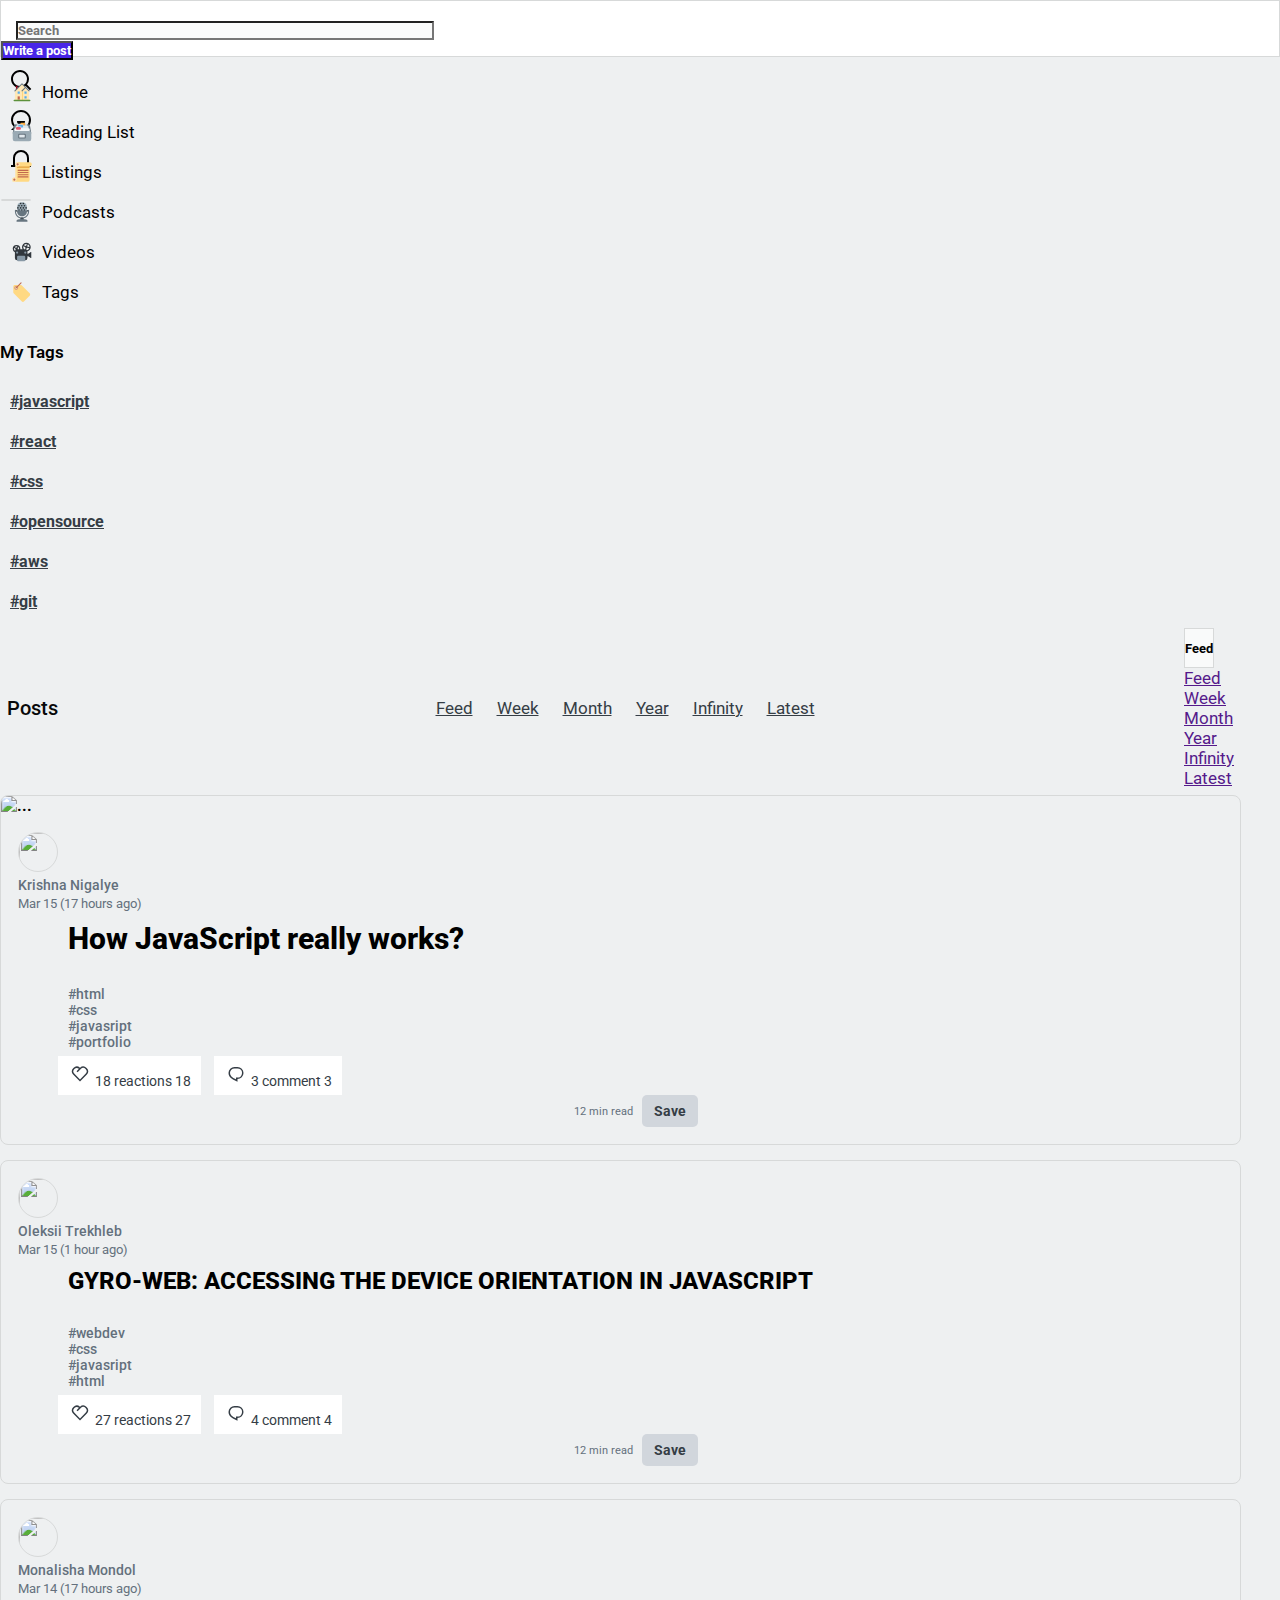
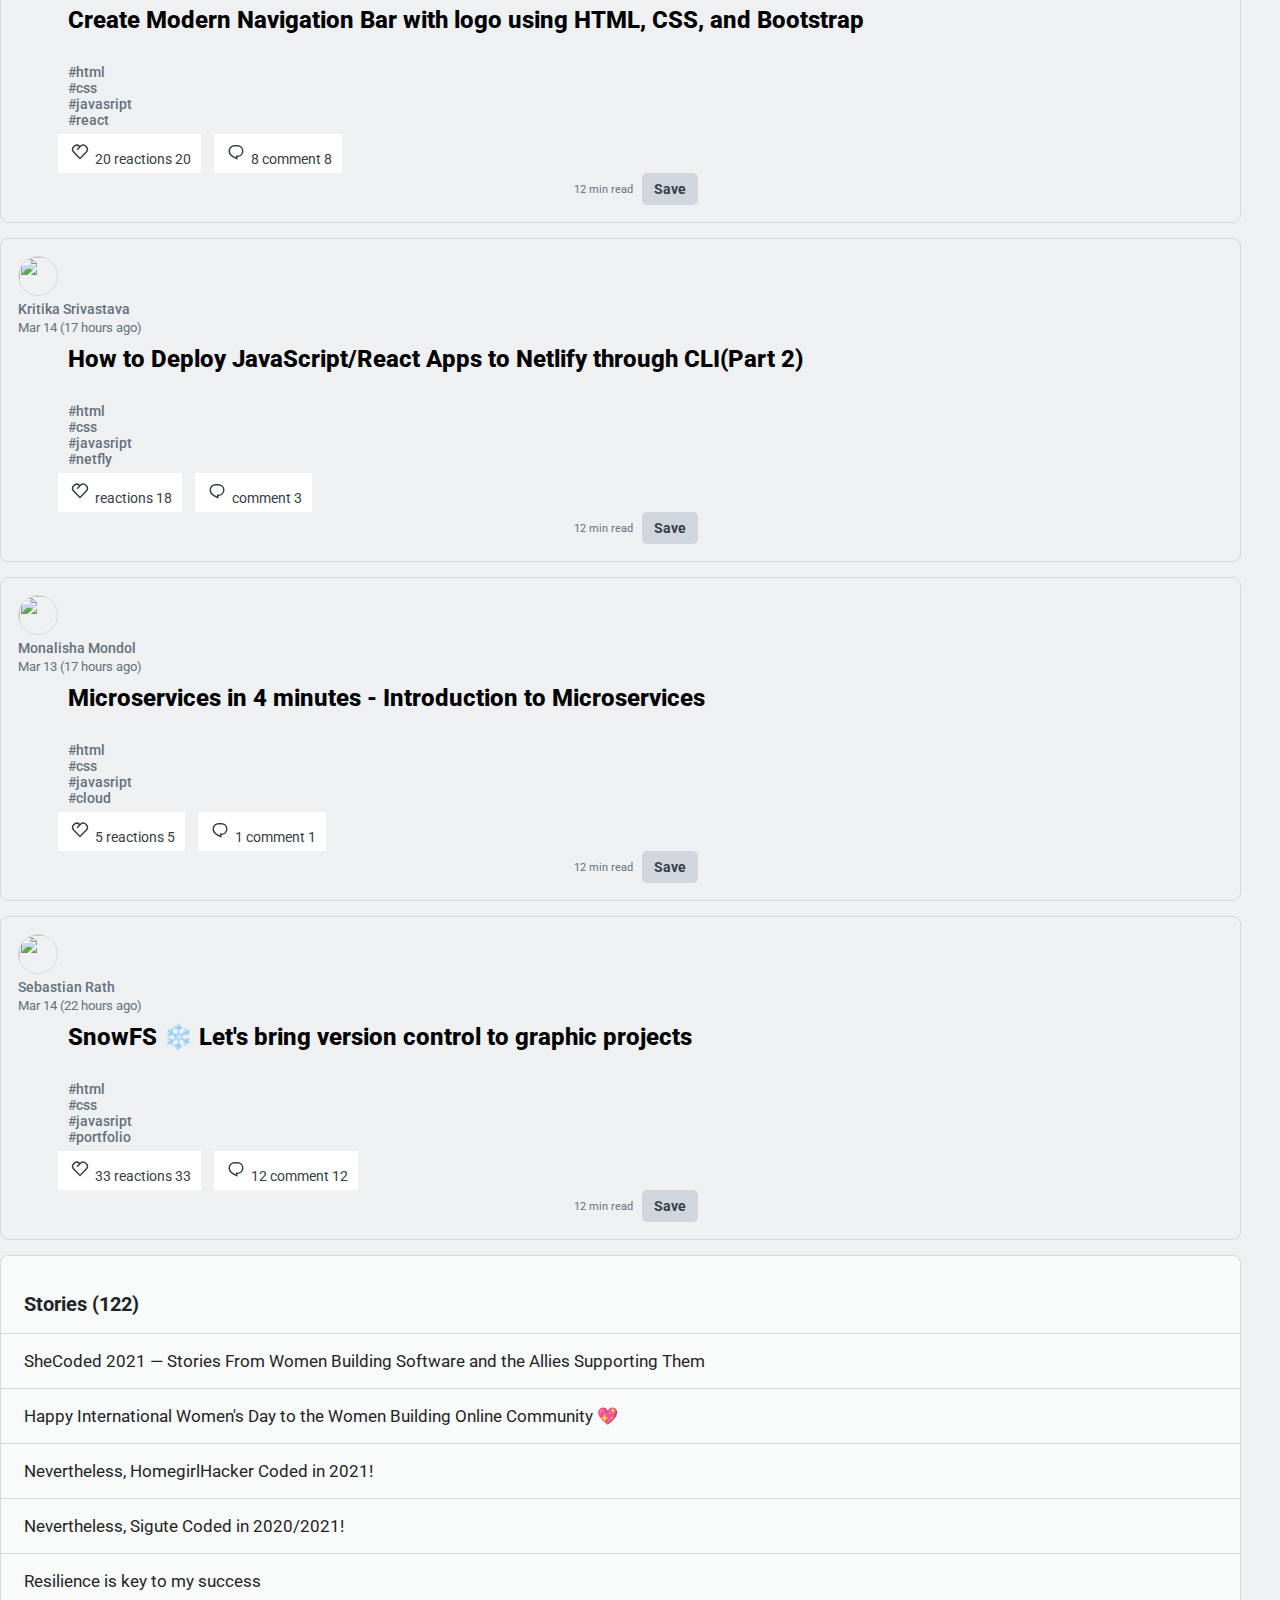
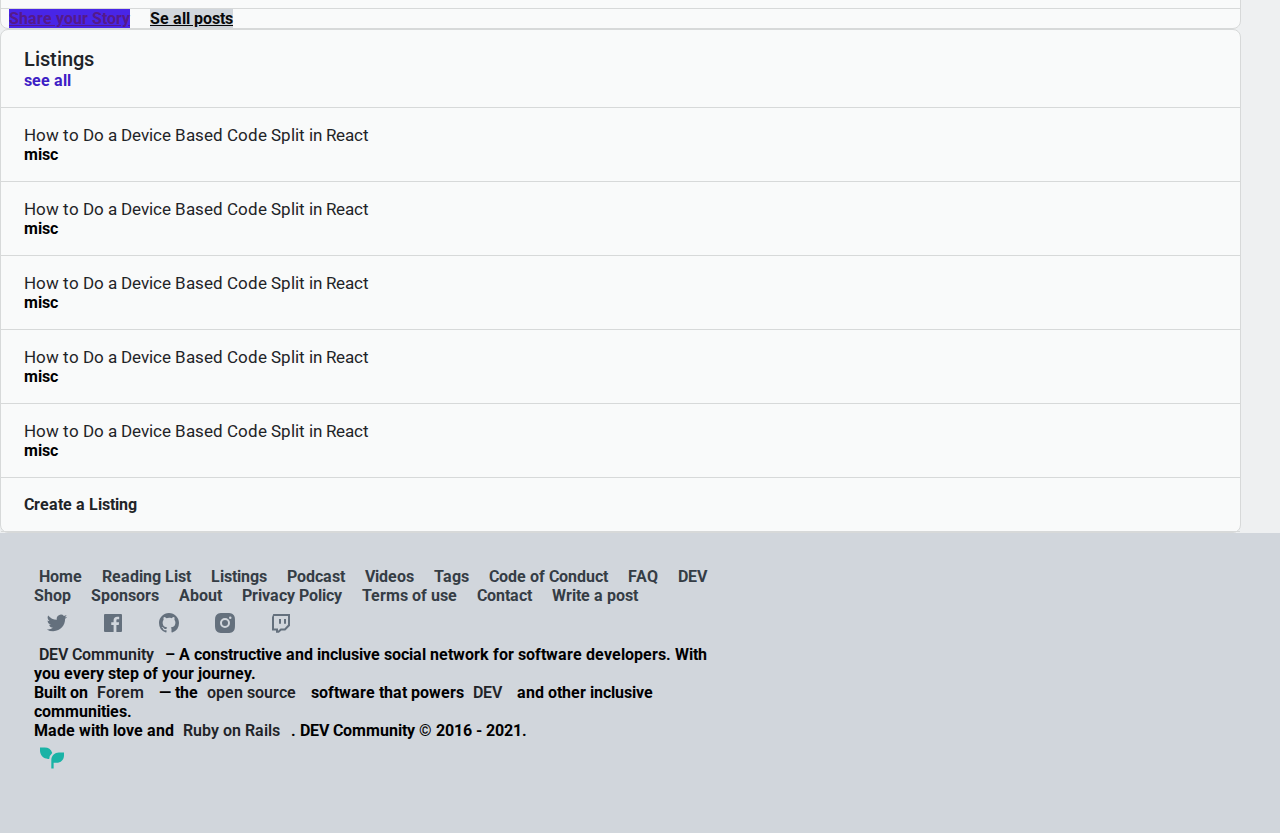
==== commit c1b89522: "five commit" ====
--- a/dev-to/index.html
+++ b/dev-to/index.html
@@ -6,7 +6,7 @@
     <meta name="viewport" content="width=device-width, initial-scale=1.0">
     <title>DEV Community 👩‍💻👨‍💻</title>
     <link rel="shortcut icon" type="image/x-icon" href="https://res.cloudinary.com/practicaldev/image/fetch/s--E8ak4Hr1--/c_limit,f_auto,fl_progressive,q_auto,w_32/https://dev-to.s3.us-east-2.amazonaws.com/favicon.ico">
-    <link rel="stylesheet" href="/css/sytles.css">
+    <link rel="stylesheet" href="/dev-to/css/sytles.css">
     <link rel="stylesheet" href="/bootstrap_rectangles/css/styles.css">
     <link rel="stylesheet" href="https://cdn.jsdelivr.net/npm/bootstrap@4.6.0/dist/css/bootstrap.min.css" integrity="sha384-B0vP5xmATw1+K9KRQjQERJvTumQW0nPEzvF6L/Z6nronJ3oUOFUFpCjEUQouq2+l" crossorigin="anonymous">
     <link rel="preconnect" href="https://fonts.gstatic.com">
--- a/dev-to/css/sytles.css
+++ b/dev-to/css/sytles.css
@@ -0,0 +1,631 @@
+* {
+  -webkit-box-sizing: border-box;
+          box-sizing: border-box;
+  margin: 0;
+  padding: 0;
+  font-family: 'Roboto', sans-serif;
+}
+
+h1 {
+  font-size: 20px !important;
+  font-weight: 800 !important;
+}
+
+h2 {
+  font-size: 20px !important;
+  font-weight: 800 !important;
+}
+
+h3 {
+  font-size: 20px !important;
+  font-weight: 500 !important;
+}
+
+h4 {
+  font-size: 17px !important;
+  font-weight: 600 !important;
+}
+
+h5 {
+  font-size: 17px !important;
+  font-weight: 400 !important;
+}
+
+h6 {
+  font-size: 14px !important;
+  font-weight: 500 !important;
+}
+
+h7 {
+  font-size: 13px !important;
+  font-weight: 400 !important;
+}
+
+h8 {
+  font-size: 14px !important;
+  font-weight: 400 !important;
+}
+
+h9 {
+  font-size: 11px !important;
+  font-weight: 400 !important;
+}
+
+.navbar {
+  background-color: #fff;
+  border: solid 1px #D7D9D9;
+  height: 57px;
+}
+
+.navbar .navbar-toggler {
+  border: none;
+}
+
+.navbar .navbar-toggler .navbar-toggler-icon {
+  width: 24px;
+}
+
+.navbar .navbar-brand {
+  display: -webkit-box;
+  display: -ms-flexbox;
+  display: flex;
+  -webkit-box-pack: center;
+      -ms-flex-pack: center;
+          justify-content: center;
+  -webkit-box-align: center;
+      -ms-flex-align: center;
+          align-items: center;
+  margin: 0;
+  padding: 0;
+}
+
+.navbar .image-profile {
+  width: 32px;
+  border: solid 1px #D7D9D9;
+  border-radius: 40px;
+  margin-right: 10px;
+}
+
+.navbar .button-image-profile {
+  width: 40px;
+  height: 40px;
+  display: -webkit-box;
+  display: -ms-flexbox;
+  display: flex;
+  -webkit-box-align: center;
+      -ms-flex-align: center;
+          align-items: center;
+  -webkit-box-pack: center;
+      -ms-flex-pack: center;
+          justify-content: center;
+}
+
+.navbar .button-icon {
+  width: 40px;
+  height: 40px;
+  background-color: #fff;
+  border-radius: 40px;
+  display: -webkit-box;
+  display: -ms-flexbox;
+  display: flex;
+  -webkit-box-align: center;
+      -ms-flex-align: center;
+          align-items: center;
+  -webkit-box-pack: center;
+      -ms-flex-pack: center;
+          justify-content: center;
+  margin-right: 6px;
+}
+
+.blog-content {
+  background-color: #EEF0F1;
+}
+
+.blog-content .menu-posts {
+  display: -webkit-box;
+  display: -ms-flexbox;
+  display: flex;
+  -webkit-box-pack: justify;
+      -ms-flex-pack: justify;
+          justify-content: space-between;
+  -webkit-box-align: center;
+      -ms-flex-align: center;
+          align-items: center;
+  padding: 7px;
+}
+
+.blog-content .menu-posts h3 {
+  margin: 0;
+  padding: 0;
+  color: #08090A !important;
+}
+
+.blog-content .menu-posts .btn-light {
+  border: solid 1px #D7D9D9;
+  height: 40px;
+}
+
+.blog-content .menu-posts .dropdown-toggle {
+  background-color: #F9FAFA !important;
+}
+
+.card-principal {
+  border-radius: 0 !important;
+  border: solid 1px #D7D9D9;
+  margin-bottom: 6px;
+}
+
+.card-principal .card-img-top {
+  border-radius: 0 !important;
+}
+
+.card-principal .card-body {
+  padding: 13px;
+}
+
+.card-principal .card-body .wrapper-writter {
+  margin-bottom: 9px;
+}
+
+.card-principal .card-body .wrapper-writter img {
+  border: solid 1px #D7D9D9;
+  border-radius: 30px;
+  margin-right: 9px;
+}
+
+.card-principal .card-body .wrapper-writter h6 {
+  color: #64707D !important;
+  margin: 0;
+  padding: 0;
+}
+
+.card-principal .card-body .wrapper-writter h7 {
+  color: #64707D !important;
+  margin: 0;
+  padding: 0;
+}
+
+.card-principal .card-body .wrapper-tags h6 {
+  color: #64707D;
+  margin-right: 6px;
+}
+
+.card-principal .card-body .wrapper-buttons {
+  margin-top: 6px;
+}
+
+.card-principal .card-body .wrapper-buttons button {
+  border: none;
+  background-color: #fff;
+  margin-right: 9px;
+  color: #353D45;
+  fill: #353D45;
+}
+
+.card-principal .card-body .wrapper-buttons h9 {
+  display: -webkit-box;
+  display: -ms-flexbox;
+  display: flex;
+  -webkit-box-orient: vertical;
+  -webkit-box-direction: normal;
+      -ms-flex-direction: column;
+          flex-direction: column;
+}
+
+.card-principal .card-body .wrapper-buttons .wrapper-engagement {
+  display: -webkit-box;
+  display: -ms-flexbox;
+  display: flex;
+  -webkit-box-pack: center;
+      -ms-flex-pack: center;
+          justify-content: center;
+  -webkit-box-align: center;
+      -ms-flex-align: center;
+          align-items: center;
+}
+
+.card-principal .card-body .wrapper-buttons .wrapper-engagement h9 {
+  color: #64707D;
+  margin-right: 9px;
+}
+
+.card-principal .card-body .wrapper-buttons .wrapper-engagement .button-save {
+  background-color: #D1D6DC;
+  height: 32px;
+  padding: 9px 12px;
+  display: -webkit-box;
+  display: -ms-flexbox;
+  display: flex;
+  -webkit-box-pack: center;
+      -ms-flex-pack: center;
+          justify-content: center;
+  -webkit-box-align: center;
+      -ms-flex-align: center;
+          align-items: center;
+  border-radius: 5px;
+  font-size: 14px;
+}
+
+.card-secondary {
+  border-radius: 0;
+  border: solid 1px #D7D9D9;
+  margin-bottom: 6px;
+}
+
+.card-secondary .card-img-top {
+  border-radius: 0;
+}
+
+.card-secondary .card-body {
+  padding: 13px;
+}
+
+.card-secondary .card-body .wrapper-writter {
+  margin-bottom: 9px;
+}
+
+.card-secondary .card-body .wrapper-writter img {
+  border: solid 1px #D7D9D9;
+  border-radius: 30px;
+  margin-right: 9px;
+}
+
+.card-secondary .card-body .wrapper-writter h6 {
+  color: #64707D !important;
+  margin: 0;
+  padding: 0;
+}
+
+.card-secondary .card-body .wrapper-writter h7 {
+  color: #64707D !important;
+  margin: 0;
+  padding: 0;
+}
+
+.card-secondary .card-body .wrapper-tags h6 {
+  color: #64707D;
+  margin-right: 6px;
+}
+
+.card-secondary .card-body .wrapper-buttons {
+  margin-top: 6px;
+}
+
+.card-secondary .card-body .wrapper-buttons button {
+  border: none;
+  background-color: #fff;
+  margin-right: 9px;
+  color: #353D45;
+  fill: #353D45;
+}
+
+.card-secondary .card-body .wrapper-buttons h9 {
+  display: -webkit-box;
+  display: -ms-flexbox;
+  display: flex;
+  -webkit-box-orient: vertical;
+  -webkit-box-direction: normal;
+      -ms-flex-direction: column;
+          flex-direction: column;
+}
+
+.card-secondary .card-body .wrapper-buttons .wrapper-engagement {
+  display: -webkit-box;
+  display: -ms-flexbox;
+  display: flex;
+  -webkit-box-pack: center;
+      -ms-flex-pack: center;
+          justify-content: center;
+  -webkit-box-align: center;
+      -ms-flex-align: center;
+          align-items: center;
+}
+
+.card-secondary .card-body .wrapper-buttons .wrapper-engagement h9 {
+  color: #64707D;
+  margin-right: 9px;
+}
+
+.card-secondary .card-body .wrapper-buttons .wrapper-engagement .button-save {
+  background-color: #D1D6DC;
+  height: 32px;
+  padding: 9px 12px;
+  display: -webkit-box;
+  display: -ms-flexbox;
+  display: flex;
+  -webkit-box-pack: center;
+      -ms-flex-pack: center;
+          justify-content: center;
+  -webkit-box-align: center;
+      -ms-flex-align: center;
+          align-items: center;
+  border-radius: 5px;
+  font-size: 14px;
+}
+
+footer {
+  background-color: #D1D6DC;
+}
+
+footer .row {
+  padding: 34px;
+}
+
+footer a {
+  font-size: 17px;
+  color: #353D45;
+  margin-right: 6px;
+  padding: 5px;
+  font-size: 1rem;
+}
+
+footer svg {
+  margin: 6px;
+}
+
+footer svg .icon {
+  fill: #64707D;
+}
+
+footer .text-center a {
+  font-weight: 600;
+  color: #1F2428;
+}
+
+@media only screen and (min-width: 768px) {
+  .wrapper-width {
+    max-width: 1241px;
+  }
+  .footer-width {
+    max-width: 768px;
+  }
+  h1 {
+    font-size: 30px !important;
+    font-weight: 800 !important;
+  }
+  h2 {
+    font-size: 24px !important;
+    font-weight: 800 !important;
+  }
+  .navbar .btn {
+    background-color: #4825E7 !important;
+    color: #fff;
+    margin-right: 16px;
+  }
+  .navbar .btn:hover {
+    cursor: pointer;
+    background-color: #3D20C5 !important;
+    color: #fff !important;
+  }
+  .navbar .button-icon:hover {
+    cursor: pointer;
+    background-color: #F6F6F6 !important;
+  }
+  .navbar .form-control {
+    margin-left: 15px;
+    width: 418px !important;
+    background-color: #F9FAFA;
+  }
+  .blog-content {
+    padding-top: 15px;
+  }
+  .blog-content .menu-posts-items {
+    display: -webkit-box;
+    display: -ms-flexbox;
+    display: flex;
+    -webkit-box-pack: center;
+        -ms-flex-pack: center;
+            justify-content: center;
+    -webkit-box-align: center;
+        -ms-flex-align: center;
+            align-items: center;
+  }
+  .blog-content .menu-posts-items a {
+    color: #353D45;
+    padding: 6px 8px;
+    height: 40px;
+    background-color: none;
+    margin-left: 8px;
+    display: -webkit-box;
+    display: -ms-flexbox;
+    display: flex;
+    -webkit-box-pack: center;
+        -ms-flex-pack: center;
+            justify-content: center;
+    -webkit-box-align: center;
+        -ms-flex-align: center;
+            align-items: center;
+    border-radius: 4px;
+  }
+  .blog-content .menu-posts-items a h5 {
+    margin: 0;
+    padding: 0;
+  }
+  .blog-content .menu-posts-items a:hover {
+    cursor: pointer;
+    background-color: #DCDEF1 !important;
+    color: #3D20C5;
+    text-decoration: none;
+  }
+  .card {
+    border-radius: 8px !important;
+    margin-bottom: 15px;
+  }
+  .card .card-img-top {
+    border-radius: 8px 8px 0 0 !important;
+  }
+  .card .card-body {
+    padding: 17px;
+  }
+  .card .card-body .wrapper-writter h6:hover {
+    cursor: pointer;
+    color: #08090A !important;
+  }
+  .card .card-body .wrapper-writter h7:hover {
+    cursor: pointer;
+    color: #08090A !important;
+  }
+  .card .card-body h1 {
+    margin-left: 50px;
+  }
+  .card .card-body h1:hover {
+    cursor: pointer;
+    color: #3D20C5 !important;
+  }
+  .card .card-body h2 {
+    margin-left: 50px;
+  }
+  .card .card-body h2:hover {
+    cursor: pointer;
+    color: #3D20C5 !important;
+  }
+  .card .card-body .wrapper-tags {
+    margin-left: 50px;
+  }
+  .card .card-body .wrapper-tags h6:hover {
+    cursor: pointer;
+    color: #08090A !important;
+  }
+  .card .card-body .wrapper-buttons {
+    margin-left: 40px;
+  }
+  .card .card-body .wrapper-buttons button {
+    padding: 6px 10px;
+  }
+  .card .card-body .wrapper-buttons button:hover {
+    cursor: pointer;
+    background-color: #F6F6F6;
+    border-radius: 6px;
+  }
+  .card .card-body .wrapper-buttons .button-save:hover {
+    cursor: pointer;
+    background-color: #B4BDC5;
+  }
+  .card:hover {
+    cursor: pointer;
+  }
+  .wrapper-sections .button {
+    height: 40px;
+    width: 100%;
+    display: -webkit-box;
+    display: -ms-flexbox;
+    display: flex;
+    -webkit-box-align: center;
+        -ms-flex-align: center;
+            align-items: center;
+    padding: 12px 10px;
+    border-radius: 4px;
+  }
+  .wrapper-sections .button h5 {
+    margin: 0;
+    padding: 0;
+    display: -webkit-box;
+    display: -ms-flexbox;
+    display: flex;
+    -webkit-box-align: center;
+        -ms-flex-align: center;
+            align-items: center;
+  }
+  .wrapper-sections .button svg {
+    margin-right: 8px;
+  }
+  .wrapper-sections .button:hover {
+    cursor: pointer;
+    background-color: #E2E4E6 !important;
+    color: #3D20C5 !important;
+  }
+  .wrapper-tags {
+    margin-top: 30px;
+  }
+  .wrapper-tags h5 {
+    color: #353D45 !important;
+  }
+  .wrapper-tags .wrapper-buttons-tags {
+    width: 100%;
+  }
+  .wrapper-tags .wrapper-buttons-tags .button-tags {
+    height: 40px;
+    display: -webkit-box;
+    display: -ms-flexbox;
+    display: flex;
+    -webkit-box-align: center;
+        -ms-flex-align: center;
+            align-items: center;
+    padding: 12px 10px;
+    border-radius: 4px;
+    color: #353D45 !important;
+  }
+  .wrapper-tags .wrapper-buttons-tags .button-tags:hover {
+    cursor: pointer;
+    background-color: #E2E4E6 !important;
+    color: #3D20C5 !important;
+    text-decoration: none;
+  }
+  .list-stories {
+    background-color: #F9FAFA;
+    border: solid 1px #D7D9D9;
+    border-radius: 8px;
+  }
+  .list-stories img {
+    border-radius: 5px !important;
+  }
+  .list-stories .stories-cards {
+    padding: 17px 23px;
+    border-bottom: solid 1px #D7D9D9;
+  }
+  .list-stories .stories-cards a {
+    color: #1F2428;
+    text-decoration: none;
+  }
+  .list-stories .stories-cards a:hover {
+    color: #3D20C5 !important;
+  }
+  .list-stories .stories-cards:hover {
+    cursor: pointer;
+    background-color: #fff !important;
+    text-decoration: none;
+  }
+  .list-stories .btn {
+    margin: 8px;
+    height: 40px;
+  }
+  .list-stories .btn-primary {
+    background-color: #4825E7 !important;
+    border: none;
+  }
+  .list-stories .btn-primary:hover {
+    cursor: pointer;
+    background-color: #3D20C5 !important;
+  }
+  .list-stories .btn-secondary {
+    background-color: #D1D6DC !important;
+    border: none;
+    color: #08090A;
+  }
+  .list-stories .btn-secondary:hover {
+    cursor: pointer;
+    background-color: #B4BDC5 !important;
+    color: #08090A;
+  }
+  .list-stories .active {
+    color: #3D20C5 !important;
+  }
+  footer a {
+    text-decoration: none;
+  }
+  footer a:hover {
+    cursor: pointer;
+    color: #3D20C5 !important;
+    text-decoration: none;
+  }
+  footer path:hover {
+    fill: #1F2428;
+  }
+  footer .ilustration {
+    position: relative;
+    top: -4px;
+    right: -280px;
+    width: 50%;
+  }
+}
+/*# sourceMappingURL=sytles.css.map */